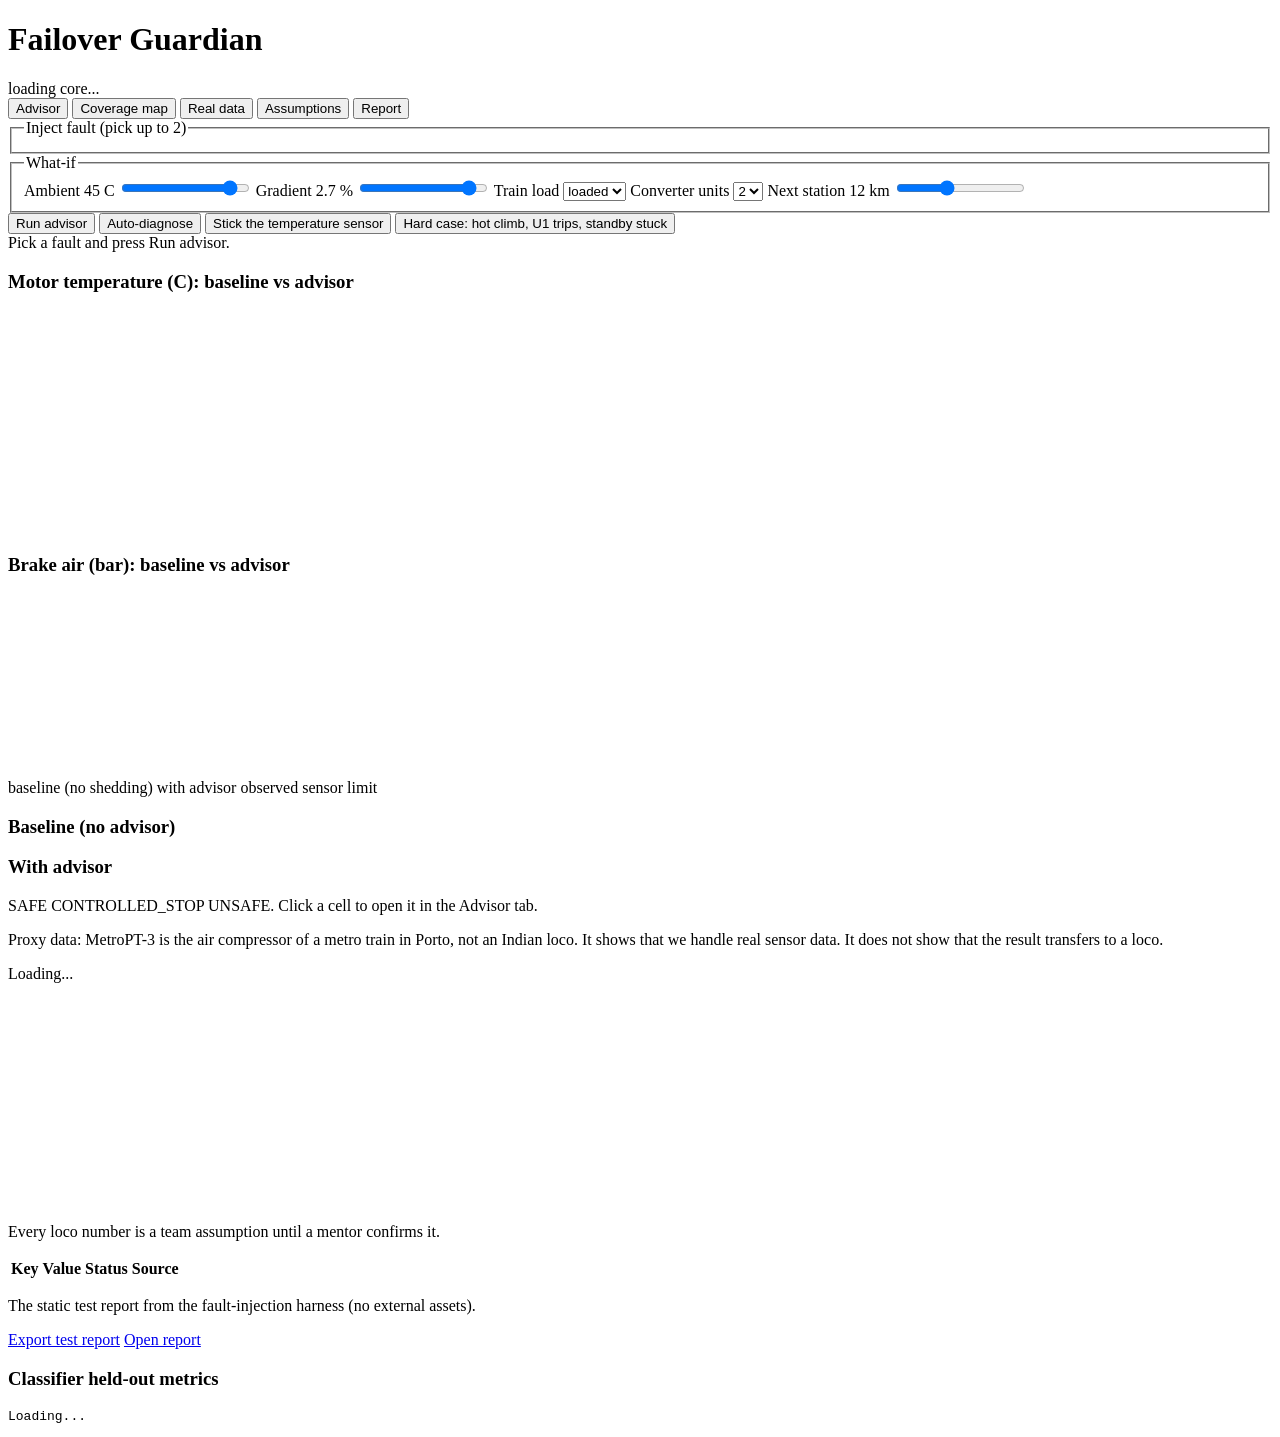
==== failover/app/static/index.html @ 6a4890f9 "app: M0 stub core, offline app skeleton, MetroPT-3 log Co-Authored-By: Claude Opus 5.5 <noreply@anth" ====
<!doctype html>
<html lang="en">
<head>
<meta charset="utf-8">
<meta name="viewport" content="width=device-width, initial-scale=1">
<title>Failover Guardian</title>
<link rel="stylesheet" href="/static/style.css">
</head>
<body>
<header>
  <h1>Failover Guardian</h1>
  <span id="core-badge" class="badge">loading core...</span>
  <nav>
    <button data-tab="advisor" class="active">Advisor</button>
    <button data-tab="coverage">Coverage map</button>
    <button data-tab="realdata">Real data</button>
    <button data-tab="assumptions">Assumptions</button>
    <button data-tab="report">Report</button>
  </nav>
</header>

<main>
<section id="tab-advisor" class="tab active">
  <div class="controls">
    <fieldset>
      <legend>Inject fault (pick up to 2)</legend>
      <div id="fault-picks"></div>
    </fieldset>
    <fieldset>
      <legend>What-if</legend>
      <label>Ambient <span id="v-ambient">45</span> C
        <input type="range" id="ambient" min="20" max="48" step="1" value="45"></label>
      <label>Gradient <span id="v-gradient">2.7</span> %
        <input type="range" id="gradient" min="0" max="3" step="0.1" value="2.7"></label>
      <label>Train load
        <select id="train_load"><option value="loaded">loaded</option><option value="empty">empty</option></select></label>
      <label>Converter units
        <select id="units"><option>2</option><option>3</option></select></label>
      <label>Next station <span id="v-dist">12</span> km
        <input type="range" id="dist" min="1" max="30" step="1" value="12"></label>
    </fieldset>
    <div class="buttons">
      <button id="btn-run" class="primary">Run advisor</button>
      <button id="btn-diagnose">Auto-diagnose</button>
      <button id="btn-stick">Stick the temperature sensor</button>
      <button id="btn-hard">Hard case: hot climb, U1 trips, standby stuck</button>
    </div>
  </div>
  <div class="advisor-body">
    <div id="decision-card" class="card">Pick a fault and press Run advisor.</div>
    <div class="charts">
      <h3>Motor temperature (C): baseline vs advisor</h3>
      <canvas id="chart-temp" width="640" height="220"></canvas>
      <h3>Brake air (bar): baseline vs advisor</h3>
      <canvas id="chart-air" width="640" height="180"></canvas>
      <div class="legend"><span class="sw base"></span>baseline (no shedding)
        <span class="sw adv"></span>with advisor <span class="sw obs"></span>observed sensor
        <span class="sw lim"></span>limit</div>
      <div id="run-outcomes"></div>
    </div>
  </div>
</section>

<section id="tab-coverage" class="tab">
  <div id="coverage-head"></div>
  <div class="grids">
    <div><h3>Baseline (no advisor)</h3><div id="grid-baseline"></div></div>
    <div><h3>With advisor</h3><div id="grid-advisor"></div></div>
  </div>
  <div class="legend"><span class="sw safe"></span>SAFE <span class="sw stop"></span>CONTROLLED_STOP
    <span class="sw unsafe"></span>UNSAFE. Click a cell to open it in the Advisor tab.</div>
</section>

<section id="tab-realdata" class="tab">
  <p class="warn">Proxy data: MetroPT-3 is the air compressor of a metro train in Porto, not an Indian loco.
    It shows that we handle real sensor data. It does not show that the result transfers to a loco.</p>
  <div id="realdata-body">Loading...</div>
  <canvas id="chart-anomaly" width="900" height="220"></canvas>
</section>

<section id="tab-assumptions" class="tab">
  <p>Every loco number is a team assumption until a mentor confirms it.</p>
  <table id="assumptions-table"><thead><tr><th>Key</th><th>Value</th><th>Status</th><th>Source</th></tr></thead><tbody></tbody></table>
</section>

<section id="tab-report" class="tab">
  <p>The static test report from the fault-injection harness (no external assets).</p>
  <p><a id="report-dl" href="/api/report?download=1" class="button primary">Export test report</a>
     <a href="/api/report" target="_blank" class="button">Open report</a></p>
  <div id="report-status"></div>
  <h3>Classifier held-out metrics</h3>
  <pre id="metrics-box">Loading...</pre>
</section>
</main>
<script src="/static/app.js"></script>
</body>
</html>
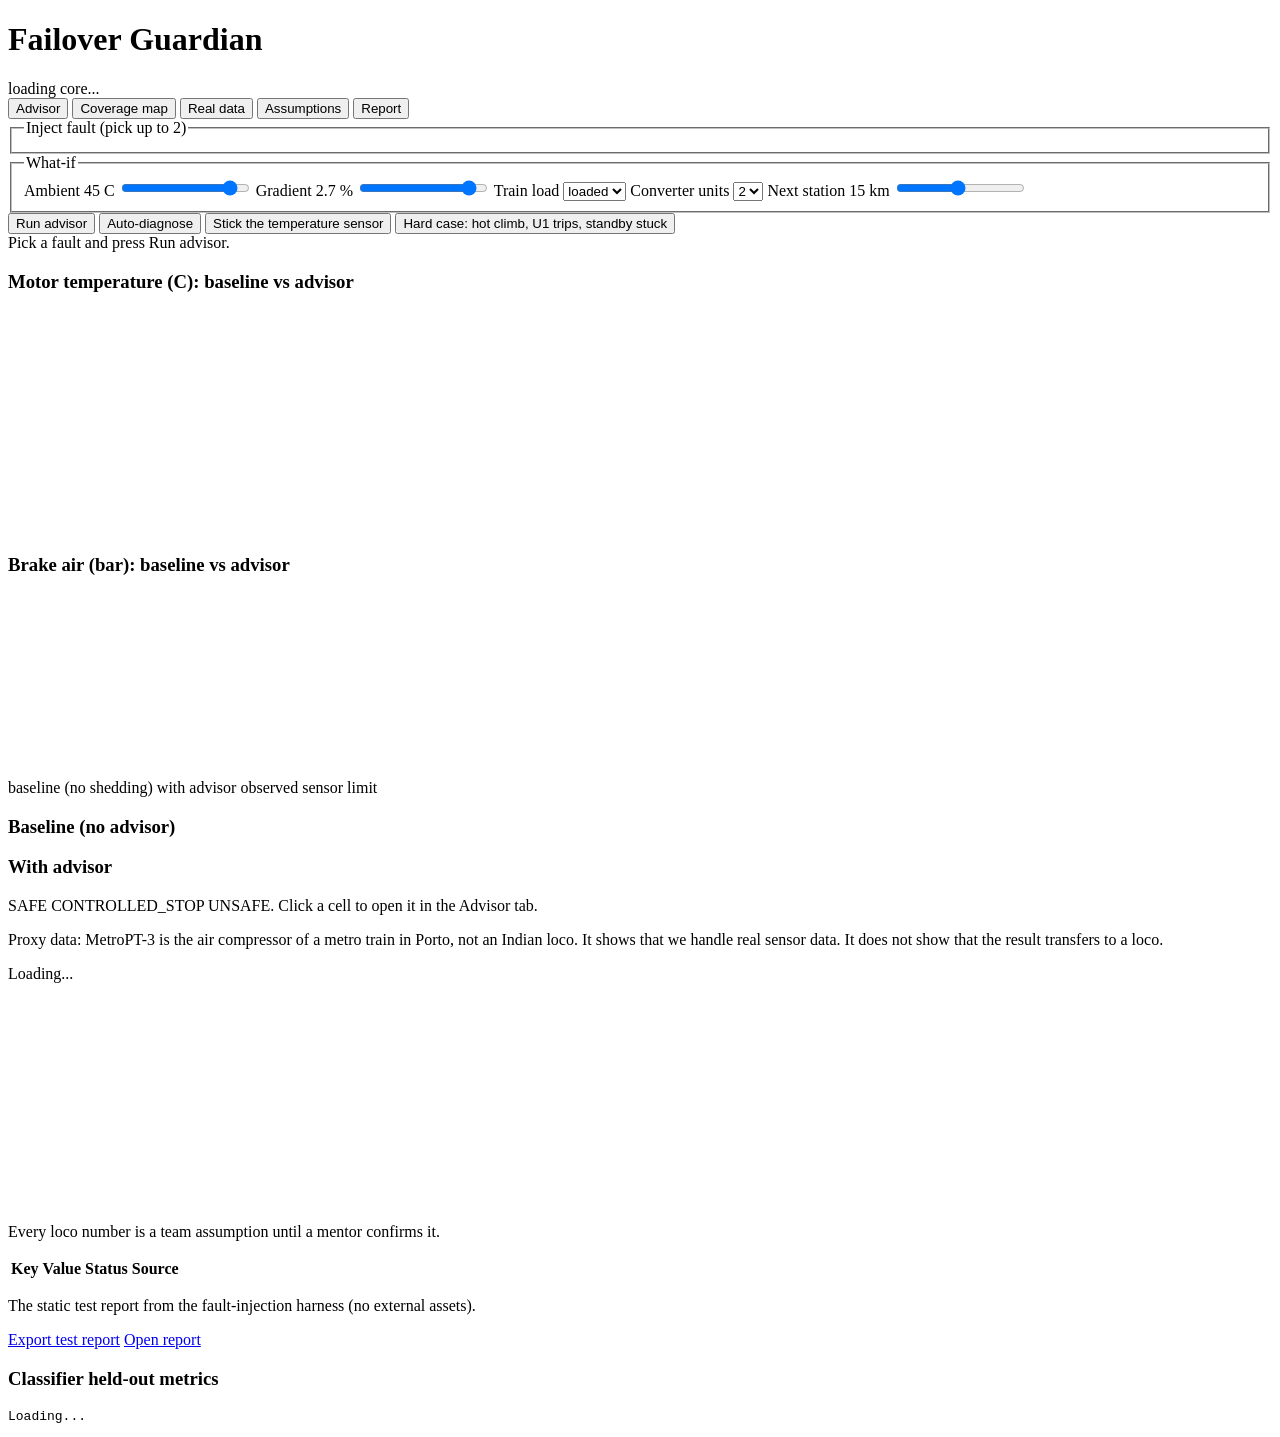
==== commit 4a62c93e: "Merge agent-b/ml-app: app on real core" ====
--- a/failover/app/static/index.html
+++ b/failover/app/static/index.html
@@ -36,8 +36,8 @@
         <select id="train_load"><option value="loaded">loaded</option><option value="empty">empty</option></select></label>
       <label>Converter units
         <select id="units"><option>2</option><option>3</option></select></label>
-      <label>Next station <span id="v-dist">12</span> km
-        <input type="range" id="dist" min="1" max="30" step="1" value="12"></label>
+      <label>Next station <span id="v-dist">15</span> km
+        <input type="range" id="dist" min="1" max="30" step="1" value="15"></label>
     </fieldset>
     <div class="buttons">
       <button id="btn-run" class="primary">Run advisor</button>
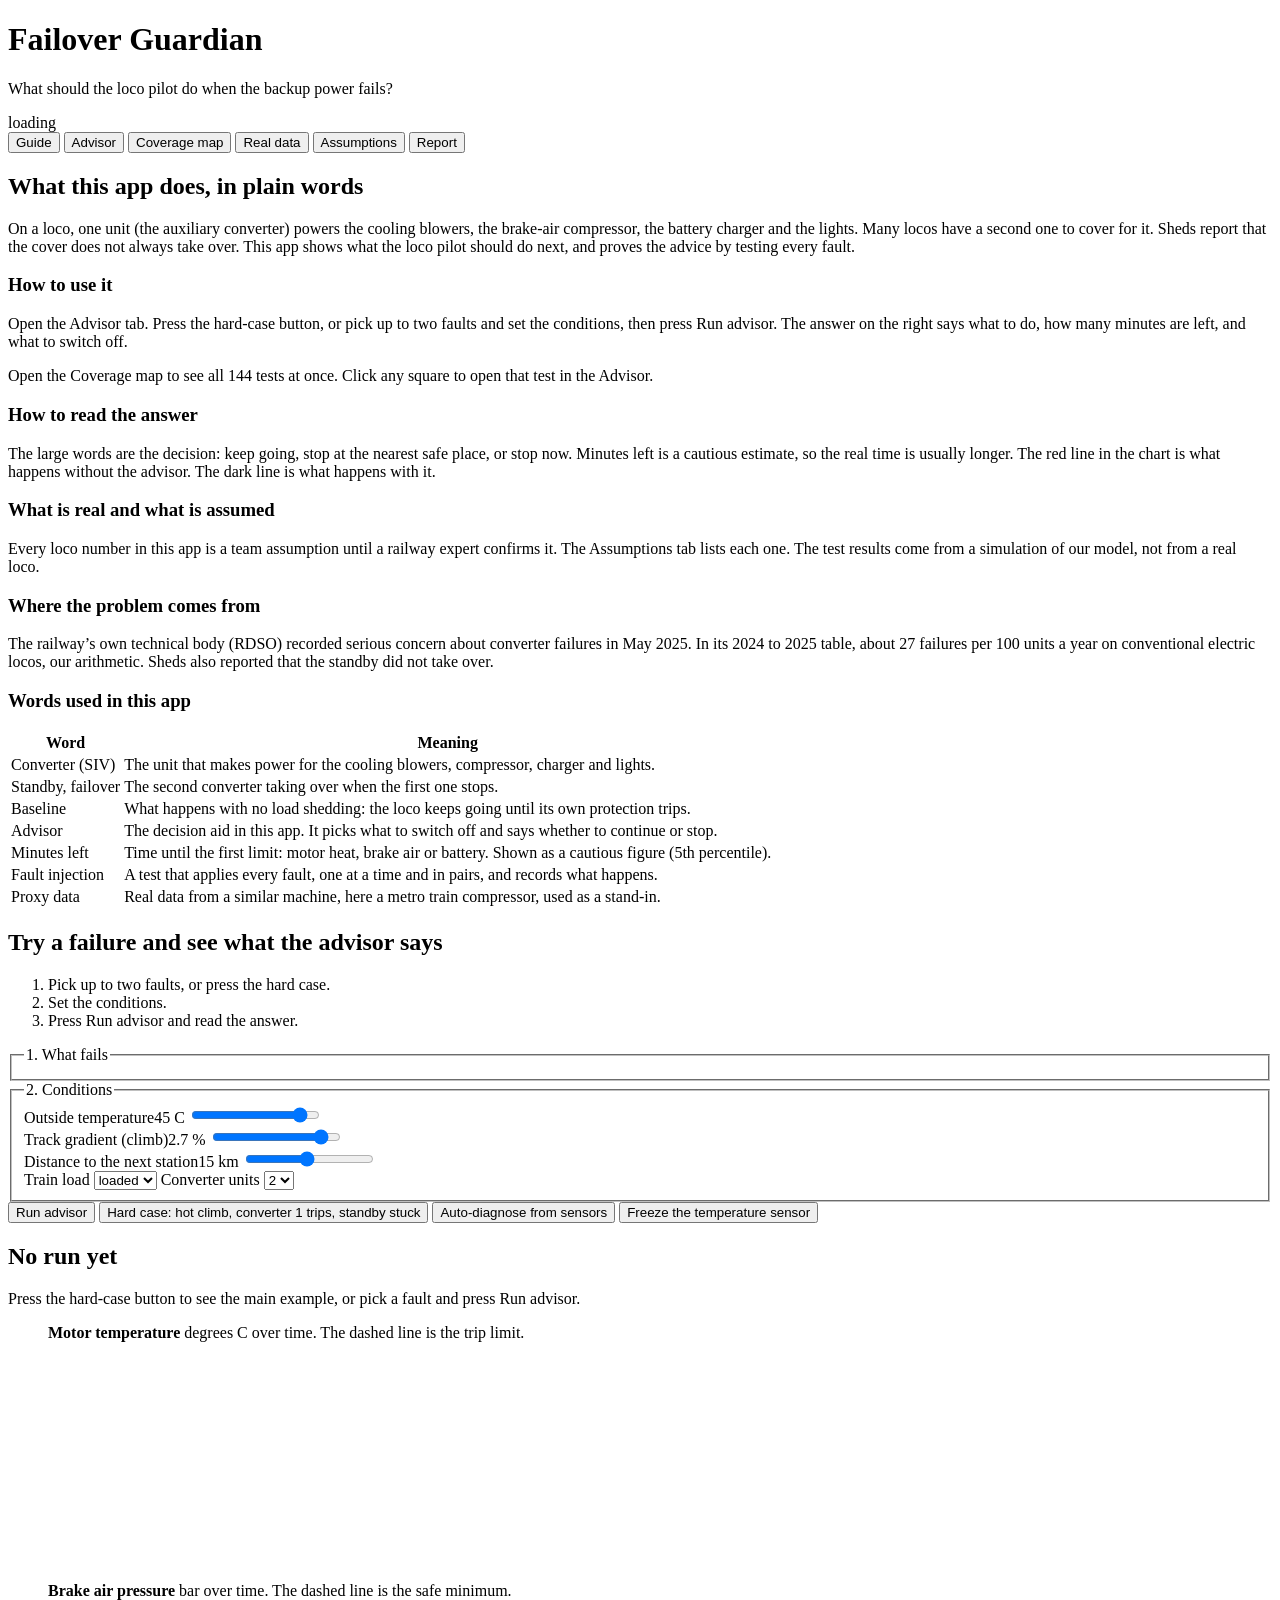
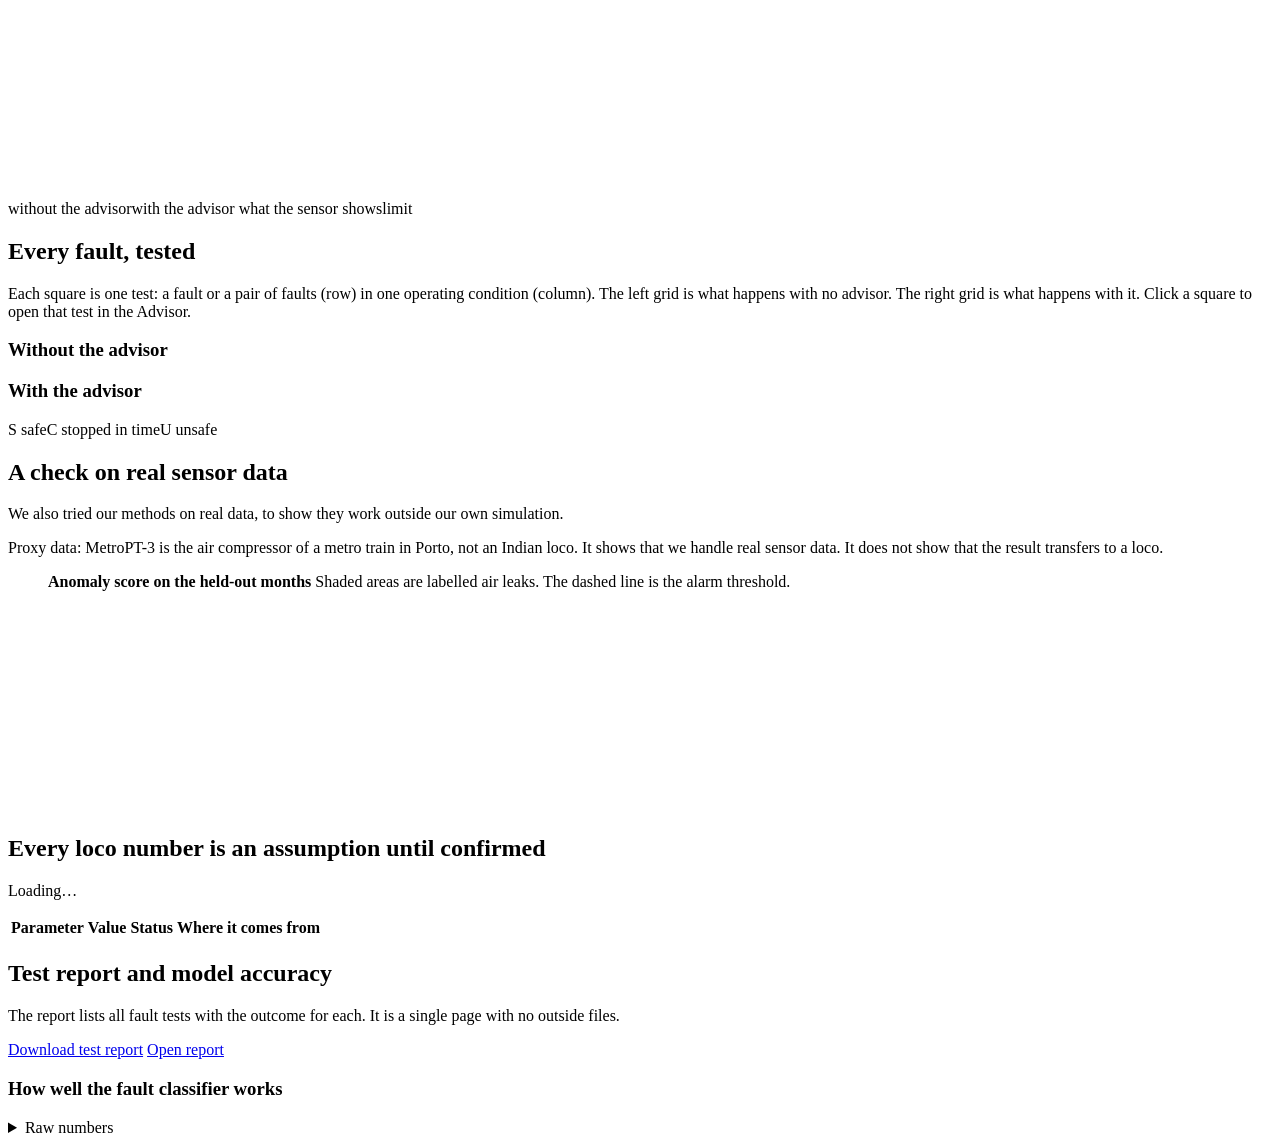
==== commit f73a6330: "app: redesign UI in plain words (Hallmark, Almanac theme), guide tab, app walkthrough notes Co-Autho" ====
--- a/failover/app/static/index.html
+++ b/failover/app/static/index.html
@@ -4,93 +4,183 @@
 <meta charset="utf-8">
 <meta name="viewport" content="width=device-width, initial-scale=1">
 <title>Failover Guardian</title>
+<meta name="description" content="A decision aid that tells a loco pilot what to switch off and how many minutes remain when the auxiliary converter fails, with a test of every fault.">
+
 <link rel="stylesheet" href="/static/style.css">
 </head>
 <body>
-<header>
-  <h1>Failover Guardian</h1>
-  <span id="core-badge" class="badge">loading core...</span>
-  <nav>
-    <button data-tab="advisor" class="active">Advisor</button>
-    <button data-tab="coverage">Coverage map</button>
-    <button data-tab="realdata">Real data</button>
-    <button data-tab="assumptions">Assumptions</button>
-    <button data-tab="report">Report</button>
-  </nav>
+<header class="topbar">
+  <div class="bar-inner">
+    <div class="brand">
+      <h1>Failover Guardian</h1>
+      <p class="tagline">What should the loco pilot do when the backup power fails?</p>
+    </div>
+    <span id="core-badge" class="badge">loading</span>
+    <nav class="tabs" role="tablist" aria-label="Sections">
+      <button role="tab" data-tab="guide">Guide</button>
+      <button role="tab" data-tab="advisor">Advisor</button>
+      <button role="tab" data-tab="coverage">Coverage map</button>
+      <button role="tab" data-tab="realdata">Real data</button>
+      <button role="tab" data-tab="assumptions">Assumptions</button>
+      <button role="tab" data-tab="report">Report</button>
+    </nav>
+  </div>
 </header>
 
-<main>
-<section id="tab-advisor" class="tab active">
-  <div class="controls">
-    <fieldset>
-      <legend>Inject fault (pick up to 2)</legend>
-      <div id="fault-picks"></div>
-    </fieldset>
-    <fieldset>
-      <legend>What-if</legend>
-      <label>Ambient <span id="v-ambient">45</span> C
-        <input type="range" id="ambient" min="20" max="48" step="1" value="45"></label>
-      <label>Gradient <span id="v-gradient">2.7</span> %
-        <input type="range" id="gradient" min="0" max="3" step="0.1" value="2.7"></label>
-      <label>Train load
-        <select id="train_load"><option value="loaded">loaded</option><option value="empty">empty</option></select></label>
-      <label>Converter units
-        <select id="units"><option>2</option><option>3</option></select></label>
-      <label>Next station <span id="v-dist">15</span> km
-        <input type="range" id="dist" min="1" max="30" step="1" value="15"></label>
-    </fieldset>
-    <div class="buttons">
-      <button id="btn-run" class="primary">Run advisor</button>
-      <button id="btn-diagnose">Auto-diagnose</button>
-      <button id="btn-stick">Stick the temperature sensor</button>
-      <button id="btn-hard">Hard case: hot climb, U1 trips, standby stuck</button>
+<main class="container">
+
+<section id="tab-guide" class="tab" role="tabpanel">
+  <div class="page-head">
+    <h2>What this app does, in plain words</h2>
+    <p>On a loco, one unit (the auxiliary converter) powers the cooling blowers, the brake-air compressor, the battery charger and the lights. Many locos have a second one to cover for it. Sheds report that the cover does not always take over. This app shows what the loco pilot should do next, and proves the advice by testing every fault.</p>
+  </div>
+  <div class="two-col">
+    <div class="block">
+      <h3>How to use it</h3>
+      <p>Open the Advisor tab. Press the hard-case button, or pick up to two faults and set the conditions, then press Run advisor. The answer on the right says what to do, how many minutes are left, and what to switch off.</p>
+      <p>Open the Coverage map to see all 144 tests at once. Click any square to open that test in the Advisor.</p>
+    </div>
+    <div class="block">
+      <h3>How to read the answer</h3>
+      <p>The large words are the decision: keep going, stop at the nearest safe place, or stop now. Minutes left is a cautious estimate, so the real time is usually longer. The red line in the chart is what happens without the advisor. The dark line is what happens with it.</p>
+    </div>
+    <div class="block">
+      <h3>What is real and what is assumed</h3>
+      <p>Every loco number in this app is a team assumption until a railway expert confirms it. The Assumptions tab lists each one. The test results come from a simulation of our model, not from a real loco.</p>
+    </div>
+    <div class="block">
+      <h3>Where the problem comes from</h3>
+      <p>The railway’s own technical body (RDSO) recorded serious concern about converter failures in May 2025. In its 2024 to 2025 table, about 27 failures per 100 units a year on conventional electric locos, our arithmetic. Sheds also reported that the standby did not take over.</p>
     </div>
   </div>
-  <div class="advisor-body">
-    <div id="decision-card" class="card">Pick a fault and press Run advisor.</div>
-    <div class="charts">
-      <h3>Motor temperature (C): baseline vs advisor</h3>
-      <canvas id="chart-temp" width="640" height="220"></canvas>
-      <h3>Brake air (bar): baseline vs advisor</h3>
-      <canvas id="chart-air" width="640" height="180"></canvas>
-      <div class="legend"><span class="sw base"></span>baseline (no shedding)
-        <span class="sw adv"></span>with advisor <span class="sw obs"></span>observed sensor
-        <span class="sw lim"></span>limit</div>
+  <div class="block">
+    <h3>Words used in this app</h3>
+    <div class="table-wrap"><table class="data">
+      <thead><tr><th>Word</th><th>Meaning</th></tr></thead>
+      <tbody>
+        <tr><td>Converter (SIV)</td><td>The unit that makes power for the cooling blowers, compressor, charger and lights.</td></tr>
+        <tr><td>Standby, failover</td><td>The second converter taking over when the first one stops.</td></tr>
+        <tr><td>Baseline</td><td>What happens with no load shedding: the loco keeps going until its own protection trips.</td></tr>
+        <tr><td>Advisor</td><td>The decision aid in this app. It picks what to switch off and says whether to continue or stop.</td></tr>
+        <tr><td>Minutes left</td><td>Time until the first limit: motor heat, brake air or battery. Shown as a cautious figure (5th percentile).</td></tr>
+        <tr><td>Fault injection</td><td>A test that applies every fault, one at a time and in pairs, and records what happens.</td></tr>
+        <tr><td>Proxy data</td><td>Real data from a similar machine, here a metro train compressor, used as a stand-in.</td></tr>
+      </tbody>
+    </table></div>
+  </div>
+</section>
+
+<section id="tab-advisor" class="tab" role="tabpanel">
+  <div class="page-head">
+    <h2>Try a failure and see what the advisor says</h2>
+    <ol class="steps">
+      <li>Pick up to two faults, or press the hard case.</li>
+      <li>Set the conditions.</li>
+      <li>Press Run advisor and read the answer.</li>
+    </ol>
+  </div>
+  <div class="advisor-layout">
+    <div class="setup">
+      <fieldset>
+        <legend>1. What fails</legend>
+        <div id="fault-picks"></div>
+      </fieldset>
+      <fieldset>
+        <legend>2. Conditions</legend>
+        <div class="slider"><label for="ambient">Outside temperature</label><span class="num"><span id="v-ambient">45</span> C</span>
+          <input type="range" id="ambient" min="20" max="48" step="1" value="45"></div>
+        <div class="slider"><label for="gradient">Track gradient (climb)</label><span class="num"><span id="v-gradient">2.7</span> %</span>
+          <input type="range" id="gradient" min="0" max="3" step="0.1" value="2.7"></div>
+        <div class="slider"><label for="dist">Distance to the next station</label><span class="num"><span id="v-dist">15</span> km</span>
+          <input type="range" id="dist" min="1" max="30" step="1" value="15"></div>
+        <div class="pair">
+          <label>Train load
+            <select id="train_load"><option value="loaded">loaded</option><option value="empty">empty</option></select></label>
+          <label>Converter units
+            <select id="units"><option>2</option><option>3</option></select></label>
+        </div>
+      </fieldset>
+      <div class="buttons">
+        <button id="btn-run" class="primary">Run advisor</button>
+        <button id="btn-hard">Hard case: hot climb, converter 1 trips, standby stuck</button>
+        <button id="btn-diagnose">Auto-diagnose from sensors</button>
+        <button id="btn-stick">Freeze the temperature sensor</button>
+      </div>
+    </div>
+    <div class="answer">
+      <div id="decision-card" class="sheet empty">
+        <h2>No run yet</h2>
+        <p class="why">Press the hard-case button to see the main example, or pick a fault and press Run advisor.</p>
+      </div>
       <div id="run-outcomes"></div>
+      <div class="charts">
+        <figure>
+          <figcaption><b>Motor temperature</b> <span class="note">degrees C over time. The dashed line is the trip limit.</span></figcaption>
+          <canvas id="chart-temp" width="900" height="220" role="img" aria-label="Line chart of motor temperature over time, with and without the advisor, against the trip limit"></canvas>
+        </figure>
+        <figure>
+          <figcaption><b>Brake air pressure</b> <span class="note">bar over time. The dashed line is the safe minimum.</span></figcaption>
+          <canvas id="chart-air" class="short" width="900" height="180" role="img" aria-label="Line chart of brake air pressure over time, with and without the advisor, against the safe minimum"></canvas>
+        </figure>
+        <div class="legend"><span><i class="sw base"></i>without the advisor</span><span><i class="sw adv"></i>with the advisor</span>
+          <span><i class="sw obs"></i>what the sensor shows</span><span><i class="sw lim"></i>limit</span></div>
+      </div>
     </div>
   </div>
 </section>
 
-<section id="tab-coverage" class="tab">
-  <div id="coverage-head"></div>
+<section id="tab-coverage" class="tab" role="tabpanel">
+  <div class="page-head">
+    <h2>Every fault, tested</h2>
+    <p>Each square is one test: a fault or a pair of faults (row) in one operating condition (column). The left grid is what happens with no advisor. The right grid is what happens with it. Click a square to open that test in the Advisor.</p>
+  </div>
+  <div id="coverage-head"><div class="skeleton"></div><div class="skeleton"></div></div>
   <div class="grids">
-    <div><h3>Baseline (no advisor)</h3><div id="grid-baseline"></div></div>
-    <div><h3>With advisor</h3><div id="grid-advisor"></div></div>
+    <div><h3>Without the advisor</h3><div id="grid-baseline"></div></div>
+    <div><h3>With the advisor</h3><div id="grid-advisor"></div></div>
   </div>
-  <div class="legend"><span class="sw safe"></span>SAFE <span class="sw stop"></span>CONTROLLED_STOP
-    <span class="sw unsafe"></span>UNSAFE. Click a cell to open it in the Advisor tab.</div>
+  <div class="legend"><span><i class="sw safe"></i>S safe</span><span><i class="sw stop"></i>C stopped in time</span><span><i class="sw unsafe"></i>U unsafe</span></div>
 </section>
 
-<section id="tab-realdata" class="tab">
-  <p class="warn">Proxy data: MetroPT-3 is the air compressor of a metro train in Porto, not an Indian loco.
-    It shows that we handle real sensor data. It does not show that the result transfers to a loco.</p>
-  <div id="realdata-body">Loading...</div>
-  <canvas id="chart-anomaly" width="900" height="220"></canvas>
+<section id="tab-realdata" class="tab" role="tabpanel">
+  <div class="page-head">
+    <h2>A check on real sensor data</h2>
+    <p>We also tried our methods on real data, to show they work outside our own simulation.</p>
+  </div>
+  <p class="warn">Proxy data: MetroPT-3 is the air compressor of a metro train in Porto, not an Indian loco. It shows that we handle real sensor data. It does not show that the result transfers to a loco.</p>
+  <div id="realdata-body"><div class="skeleton"></div><div class="skeleton"></div></div>
+  <figure>
+    <figcaption><b>Anomaly score on the held-out months</b> <span class="note">Shaded areas are labelled air leaks. The dashed line is the alarm threshold.</span></figcaption>
+    <canvas id="chart-anomaly" width="1000" height="220" role="img" aria-label="Line chart of the anomaly score over the held-out months, with the labelled air leaks shaded and the alarm threshold dashed"></canvas>
+  </figure>
 </section>
 
-<section id="tab-assumptions" class="tab">
-  <p>Every loco number is a team assumption until a mentor confirms it.</p>
-  <table id="assumptions-table"><thead><tr><th>Key</th><th>Value</th><th>Status</th><th>Source</th></tr></thead><tbody></tbody></table>
+<section id="tab-assumptions" class="tab" role="tabpanel">
+  <div class="page-head">
+    <h2>Every loco number is an assumption until confirmed</h2>
+    <p id="assumption-count">Loading…</p>
+  </div>
+  <div class="table-wrap"><table id="assumptions-table" class="data">
+    <thead><tr><th>Parameter</th><th>Value</th><th>Status</th><th>Where it comes from</th></tr></thead>
+    <tbody></tbody>
+  </table></div>
 </section>
 
-<section id="tab-report" class="tab">
-  <p>The static test report from the fault-injection harness (no external assets).</p>
-  <p><a id="report-dl" href="/api/report?download=1" class="button primary">Export test report</a>
+<section id="tab-report" class="tab" role="tabpanel">
+  <div class="page-head">
+    <h2>Test report and model accuracy</h2>
+    <p>The report lists all fault tests with the outcome for each. It is a single page with no outside files.</p>
+  </div>
+  <p><a id="report-dl" href="/api/report?download=1" class="button primary">Download test report</a>
      <a href="/api/report" target="_blank" class="button">Open report</a></p>
   <div id="report-status"></div>
-  <h3>Classifier held-out metrics</h3>
-  <pre id="metrics-box">Loading...</pre>
+  <div class="block">
+    <h3>How well the fault classifier works</h3>
+    <div id="metrics-table"><div class="skeleton"></div></div>
+    <details><summary>Raw numbers</summary><pre id="metrics-box">Loading...</pre></details>
+  </div>
 </section>
+
 </main>
 <script src="/static/app.js"></script>
 </body>
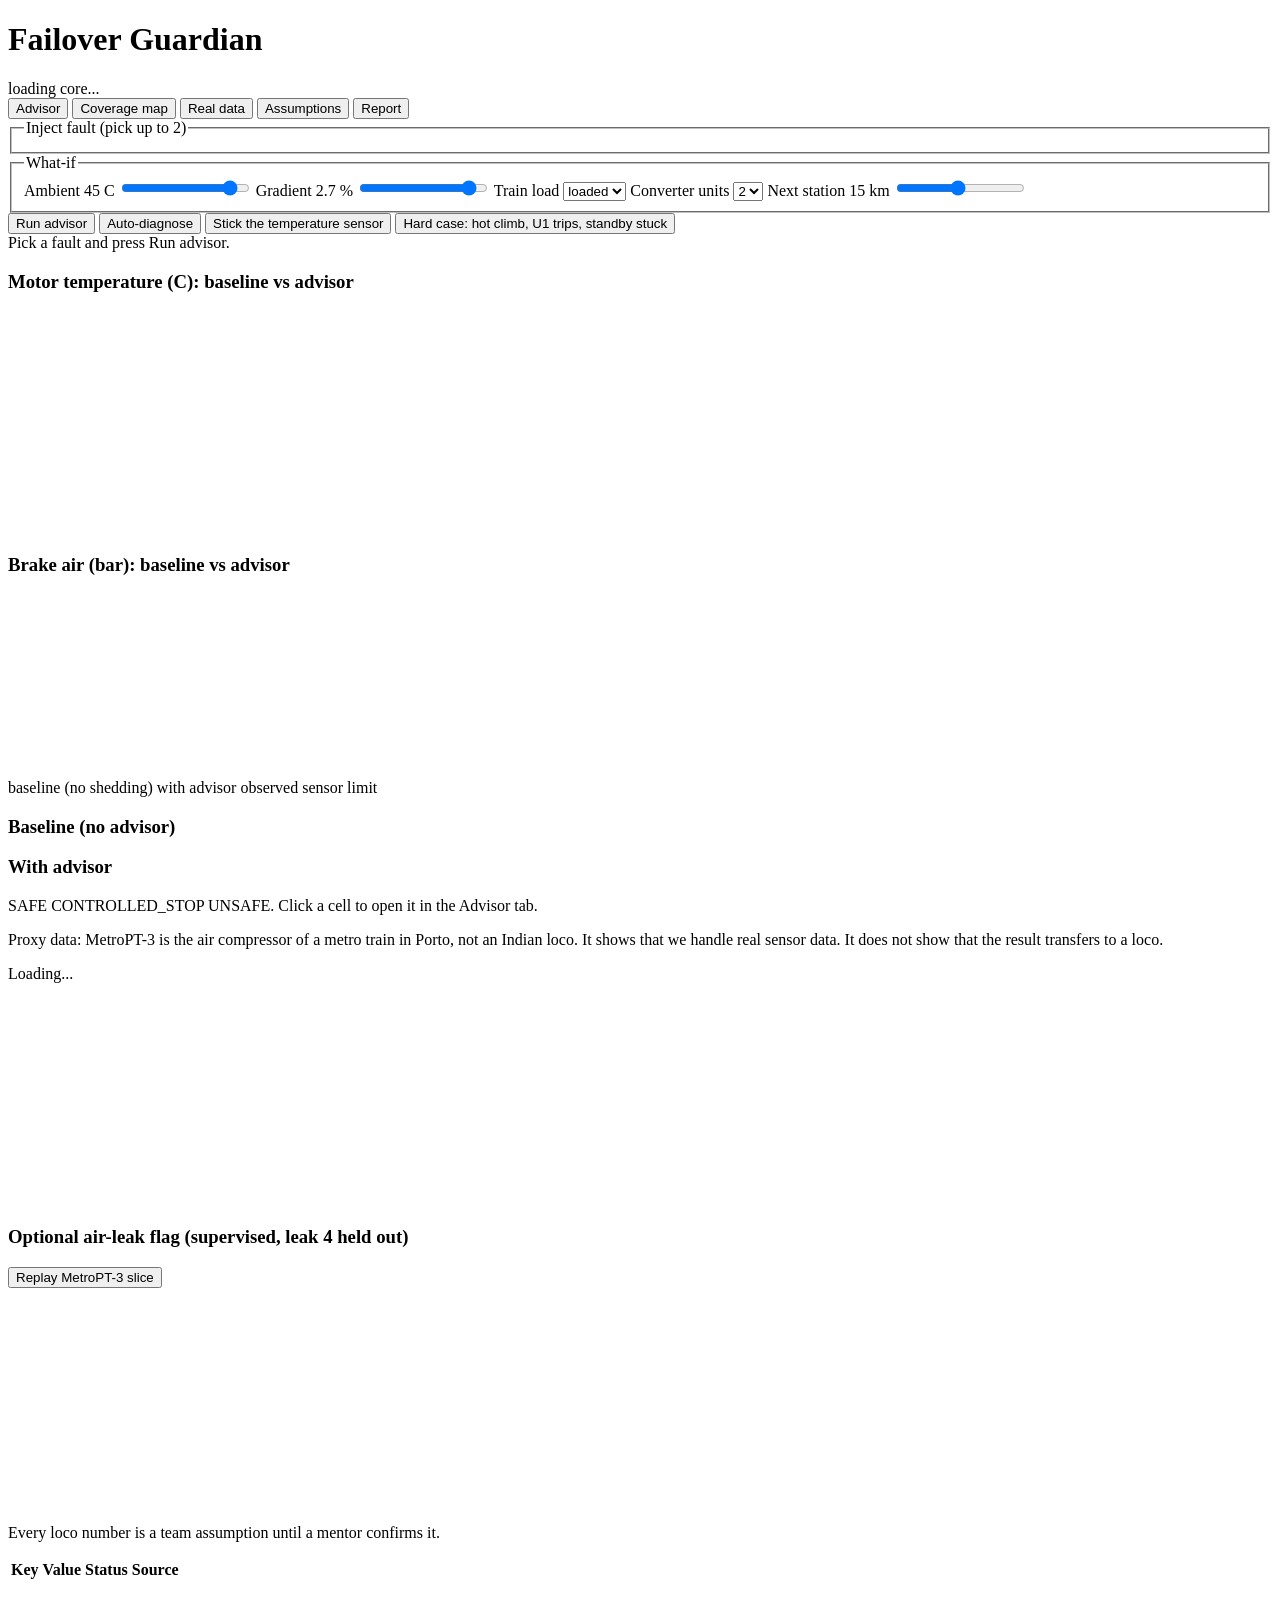
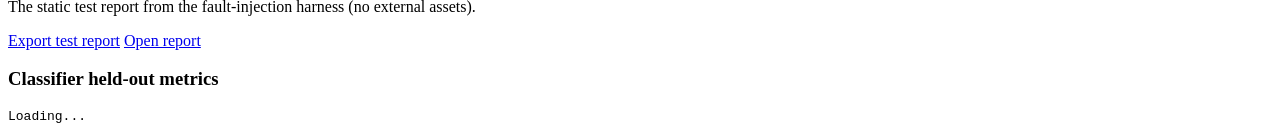
==== commit d4a3becb: "ml: optional MetroPT-3 air-leak flag with app hook, replay button, tests; README disclosure Co-Autho" ====
--- a/failover/app/static/index.html
+++ b/failover/app/static/index.html
@@ -4,183 +4,97 @@
 <meta charset="utf-8">
 <meta name="viewport" content="width=device-width, initial-scale=1">
 <title>Failover Guardian</title>
-<meta name="description" content="A decision aid that tells a loco pilot what to switch off and how many minutes remain when the auxiliary converter fails, with a test of every fault.">
-
 <link rel="stylesheet" href="/static/style.css">
 </head>
 <body>
-<header class="topbar">
-  <div class="bar-inner">
-    <div class="brand">
-      <h1>Failover Guardian</h1>
-      <p class="tagline">What should the loco pilot do when the backup power fails?</p>
-    </div>
-    <span id="core-badge" class="badge">loading</span>
-    <nav class="tabs" role="tablist" aria-label="Sections">
-      <button role="tab" data-tab="guide">Guide</button>
-      <button role="tab" data-tab="advisor">Advisor</button>
-      <button role="tab" data-tab="coverage">Coverage map</button>
-      <button role="tab" data-tab="realdata">Real data</button>
-      <button role="tab" data-tab="assumptions">Assumptions</button>
-      <button role="tab" data-tab="report">Report</button>
-    </nav>
-  </div>
+<header>
+  <h1>Failover Guardian</h1>
+  <span id="core-badge" class="badge">loading core...</span>
+  <nav>
+    <button data-tab="advisor" class="active">Advisor</button>
+    <button data-tab="coverage">Coverage map</button>
+    <button data-tab="realdata">Real data</button>
+    <button data-tab="assumptions">Assumptions</button>
+    <button data-tab="report">Report</button>
+  </nav>
 </header>
 
-<main class="container">
-
-<section id="tab-guide" class="tab" role="tabpanel">
-  <div class="page-head">
-    <h2>What this app does, in plain words</h2>
-    <p>On a loco, one unit (the auxiliary converter) powers the cooling blowers, the brake-air compressor, the battery charger and the lights. Many locos have a second one to cover for it. Sheds report that the cover does not always take over. This app shows what the loco pilot should do next, and proves the advice by testing every fault.</p>
-  </div>
-  <div class="two-col">
-    <div class="block">
-      <h3>How to use it</h3>
-      <p>Open the Advisor tab. Press the hard-case button, or pick up to two faults and set the conditions, then press Run advisor. The answer on the right says what to do, how many minutes are left, and what to switch off.</p>
-      <p>Open the Coverage map to see all 144 tests at once. Click any square to open that test in the Advisor.</p>
-    </div>
-    <div class="block">
-      <h3>How to read the answer</h3>
-      <p>The large words are the decision: keep going, stop at the nearest safe place, or stop now. Minutes left is a cautious estimate, so the real time is usually longer. The red line in the chart is what happens without the advisor. The dark line is what happens with it.</p>
-    </div>
-    <div class="block">
-      <h3>What is real and what is assumed</h3>
-      <p>Every loco number in this app is a team assumption until a railway expert confirms it. The Assumptions tab lists each one. The test results come from a simulation of our model, not from a real loco.</p>
-    </div>
-    <div class="block">
-      <h3>Where the problem comes from</h3>
-      <p>The railway’s own technical body (RDSO) recorded serious concern about converter failures in May 2025. In its 2024 to 2025 table, about 27 failures per 100 units a year on conventional electric locos, our arithmetic. Sheds also reported that the standby did not take over.</p>
+<main>
+<section id="tab-advisor" class="tab active">
+  <div class="controls">
+    <fieldset>
+      <legend>Inject fault (pick up to 2)</legend>
+      <div id="fault-picks"></div>
+    </fieldset>
+    <fieldset>
+      <legend>What-if</legend>
+      <label>Ambient <span id="v-ambient">45</span> C
+        <input type="range" id="ambient" min="20" max="48" step="1" value="45"></label>
+      <label>Gradient <span id="v-gradient">2.7</span> %
+        <input type="range" id="gradient" min="0" max="3" step="0.1" value="2.7"></label>
+      <label>Train load
+        <select id="train_load"><option value="loaded">loaded</option><option value="empty">empty</option></select></label>
+      <label>Converter units
+        <select id="units"><option>2</option><option>3</option></select></label>
+      <label>Next station <span id="v-dist">15</span> km
+        <input type="range" id="dist" min="1" max="30" step="1" value="15"></label>
+    </fieldset>
+    <div class="buttons">
+      <button id="btn-run" class="primary">Run advisor</button>
+      <button id="btn-diagnose">Auto-diagnose</button>
+      <button id="btn-stick">Stick the temperature sensor</button>
+      <button id="btn-hard">Hard case: hot climb, U1 trips, standby stuck</button>
     </div>
   </div>
-  <div class="block">
-    <h3>Words used in this app</h3>
-    <div class="table-wrap"><table class="data">
-      <thead><tr><th>Word</th><th>Meaning</th></tr></thead>
-      <tbody>
-        <tr><td>Converter (SIV)</td><td>The unit that makes power for the cooling blowers, compressor, charger and lights.</td></tr>
-        <tr><td>Standby, failover</td><td>The second converter taking over when the first one stops.</td></tr>
-        <tr><td>Baseline</td><td>What happens with no load shedding: the loco keeps going until its own protection trips.</td></tr>
-        <tr><td>Advisor</td><td>The decision aid in this app. It picks what to switch off and says whether to continue or stop.</td></tr>
-        <tr><td>Minutes left</td><td>Time until the first limit: motor heat, brake air or battery. Shown as a cautious figure (5th percentile).</td></tr>
-        <tr><td>Fault injection</td><td>A test that applies every fault, one at a time and in pairs, and records what happens.</td></tr>
-        <tr><td>Proxy data</td><td>Real data from a similar machine, here a metro train compressor, used as a stand-in.</td></tr>
-      </tbody>
-    </table></div>
-  </div>
-</section>
-
-<section id="tab-advisor" class="tab" role="tabpanel">
-  <div class="page-head">
-    <h2>Try a failure and see what the advisor says</h2>
-    <ol class="steps">
-      <li>Pick up to two faults, or press the hard case.</li>
-      <li>Set the conditions.</li>
-      <li>Press Run advisor and read the answer.</li>
-    </ol>
-  </div>
-  <div class="advisor-layout">
-    <div class="setup">
-      <fieldset>
-        <legend>1. What fails</legend>
-        <div id="fault-picks"></div>
-      </fieldset>
-      <fieldset>
-        <legend>2. Conditions</legend>
-        <div class="slider"><label for="ambient">Outside temperature</label><span class="num"><span id="v-ambient">45</span> C</span>
-          <input type="range" id="ambient" min="20" max="48" step="1" value="45"></div>
-        <div class="slider"><label for="gradient">Track gradient (climb)</label><span class="num"><span id="v-gradient">2.7</span> %</span>
-          <input type="range" id="gradient" min="0" max="3" step="0.1" value="2.7"></div>
-        <div class="slider"><label for="dist">Distance to the next station</label><span class="num"><span id="v-dist">15</span> km</span>
-          <input type="range" id="dist" min="1" max="30" step="1" value="15"></div>
-        <div class="pair">
-          <label>Train load
-            <select id="train_load"><option value="loaded">loaded</option><option value="empty">empty</option></select></label>
-          <label>Converter units
-            <select id="units"><option>2</option><option>3</option></select></label>
-        </div>
-      </fieldset>
-      <div class="buttons">
-        <button id="btn-run" class="primary">Run advisor</button>
-        <button id="btn-hard">Hard case: hot climb, converter 1 trips, standby stuck</button>
-        <button id="btn-diagnose">Auto-diagnose from sensors</button>
-        <button id="btn-stick">Freeze the temperature sensor</button>
-      </div>
-    </div>
-    <div class="answer">
-      <div id="decision-card" class="sheet empty">
-        <h2>No run yet</h2>
-        <p class="why">Press the hard-case button to see the main example, or pick a fault and press Run advisor.</p>
-      </div>
+  <div class="advisor-body">
+    <div id="decision-card" class="card">Pick a fault and press Run advisor.</div>
+    <div class="charts">
+      <h3>Motor temperature (C): baseline vs advisor</h3>
+      <canvas id="chart-temp" width="640" height="220"></canvas>
+      <h3>Brake air (bar): baseline vs advisor</h3>
+      <canvas id="chart-air" width="640" height="180"></canvas>
+      <div class="legend"><span class="sw base"></span>baseline (no shedding)
+        <span class="sw adv"></span>with advisor <span class="sw obs"></span>observed sensor
+        <span class="sw lim"></span>limit</div>
       <div id="run-outcomes"></div>
-      <div class="charts">
-        <figure>
-          <figcaption><b>Motor temperature</b> <span class="note">degrees C over time. The dashed line is the trip limit.</span></figcaption>
-          <canvas id="chart-temp" width="900" height="220" role="img" aria-label="Line chart of motor temperature over time, with and without the advisor, against the trip limit"></canvas>
-        </figure>
-        <figure>
-          <figcaption><b>Brake air pressure</b> <span class="note">bar over time. The dashed line is the safe minimum.</span></figcaption>
-          <canvas id="chart-air" class="short" width="900" height="180" role="img" aria-label="Line chart of brake air pressure over time, with and without the advisor, against the safe minimum"></canvas>
-        </figure>
-        <div class="legend"><span><i class="sw base"></i>without the advisor</span><span><i class="sw adv"></i>with the advisor</span>
-          <span><i class="sw obs"></i>what the sensor shows</span><span><i class="sw lim"></i>limit</span></div>
-      </div>
     </div>
   </div>
 </section>
 
-<section id="tab-coverage" class="tab" role="tabpanel">
-  <div class="page-head">
-    <h2>Every fault, tested</h2>
-    <p>Each square is one test: a fault or a pair of faults (row) in one operating condition (column). The left grid is what happens with no advisor. The right grid is what happens with it. Click a square to open that test in the Advisor.</p>
+<section id="tab-coverage" class="tab">
+  <div id="coverage-head"></div>
+  <div class="grids">
+    <div><h3>Baseline (no advisor)</h3><div id="grid-baseline"></div></div>
+    <div><h3>With advisor</h3><div id="grid-advisor"></div></div>
   </div>
-  <div id="coverage-head"><div class="skeleton"></div><div class="skeleton"></div></div>
-  <div class="grids">
-    <div><h3>Without the advisor</h3><div id="grid-baseline"></div></div>
-    <div><h3>With the advisor</h3><div id="grid-advisor"></div></div>
-  </div>
-  <div class="legend"><span><i class="sw safe"></i>S safe</span><span><i class="sw stop"></i>C stopped in time</span><span><i class="sw unsafe"></i>U unsafe</span></div>
+  <div class="legend"><span class="sw safe"></span>SAFE <span class="sw stop"></span>CONTROLLED_STOP
+    <span class="sw unsafe"></span>UNSAFE. Click a cell to open it in the Advisor tab.</div>
 </section>
 
-<section id="tab-realdata" class="tab" role="tabpanel">
-  <div class="page-head">
-    <h2>A check on real sensor data</h2>
-    <p>We also tried our methods on real data, to show they work outside our own simulation.</p>
-  </div>
-  <p class="warn">Proxy data: MetroPT-3 is the air compressor of a metro train in Porto, not an Indian loco. It shows that we handle real sensor data. It does not show that the result transfers to a loco.</p>
-  <div id="realdata-body"><div class="skeleton"></div><div class="skeleton"></div></div>
-  <figure>
-    <figcaption><b>Anomaly score on the held-out months</b> <span class="note">Shaded areas are labelled air leaks. The dashed line is the alarm threshold.</span></figcaption>
-    <canvas id="chart-anomaly" width="1000" height="220" role="img" aria-label="Line chart of the anomaly score over the held-out months, with the labelled air leaks shaded and the alarm threshold dashed"></canvas>
-  </figure>
+<section id="tab-realdata" class="tab">
+  <p class="warn">Proxy data: MetroPT-3 is the air compressor of a metro train in Porto, not an Indian loco.
+    It shows that we handle real sensor data. It does not show that the result transfers to a loco.</p>
+  <div id="realdata-body">Loading...</div>
+  <canvas id="chart-anomaly" width="900" height="220"></canvas>
+  <h3>Optional air-leak flag (supervised, leak 4 held out)</h3>
+  <p><button id="btn-replay">Replay MetroPT-3 slice</button> <span id="replay-status" class="line"></span></p>
+  <canvas id="chart-replay" width="900" height="200"></canvas>
+  <p class="small" id="replay-metrics"></p>
 </section>
 
-<section id="tab-assumptions" class="tab" role="tabpanel">
-  <div class="page-head">
-    <h2>Every loco number is an assumption until confirmed</h2>
-    <p id="assumption-count">Loading…</p>
-  </div>
-  <div class="table-wrap"><table id="assumptions-table" class="data">
-    <thead><tr><th>Parameter</th><th>Value</th><th>Status</th><th>Where it comes from</th></tr></thead>
-    <tbody></tbody>
-  </table></div>
+<section id="tab-assumptions" class="tab">
+  <p>Every loco number is a team assumption until a mentor confirms it.</p>
+  <table id="assumptions-table"><thead><tr><th>Key</th><th>Value</th><th>Status</th><th>Source</th></tr></thead><tbody></tbody></table>
 </section>
 
-<section id="tab-report" class="tab" role="tabpanel">
-  <div class="page-head">
-    <h2>Test report and model accuracy</h2>
-    <p>The report lists all fault tests with the outcome for each. It is a single page with no outside files.</p>
-  </div>
-  <p><a id="report-dl" href="/api/report?download=1" class="button primary">Download test report</a>
+<section id="tab-report" class="tab">
+  <p>The static test report from the fault-injection harness (no external assets).</p>
+  <p><a id="report-dl" href="/api/report?download=1" class="button primary">Export test report</a>
      <a href="/api/report" target="_blank" class="button">Open report</a></p>
   <div id="report-status"></div>
-  <div class="block">
-    <h3>How well the fault classifier works</h3>
-    <div id="metrics-table"><div class="skeleton"></div></div>
-    <details><summary>Raw numbers</summary><pre id="metrics-box">Loading...</pre></details>
-  </div>
+  <h3>Classifier held-out metrics</h3>
+  <pre id="metrics-box">Loading...</pre>
 </section>
-
 </main>
 <script src="/static/app.js"></script>
 </body>
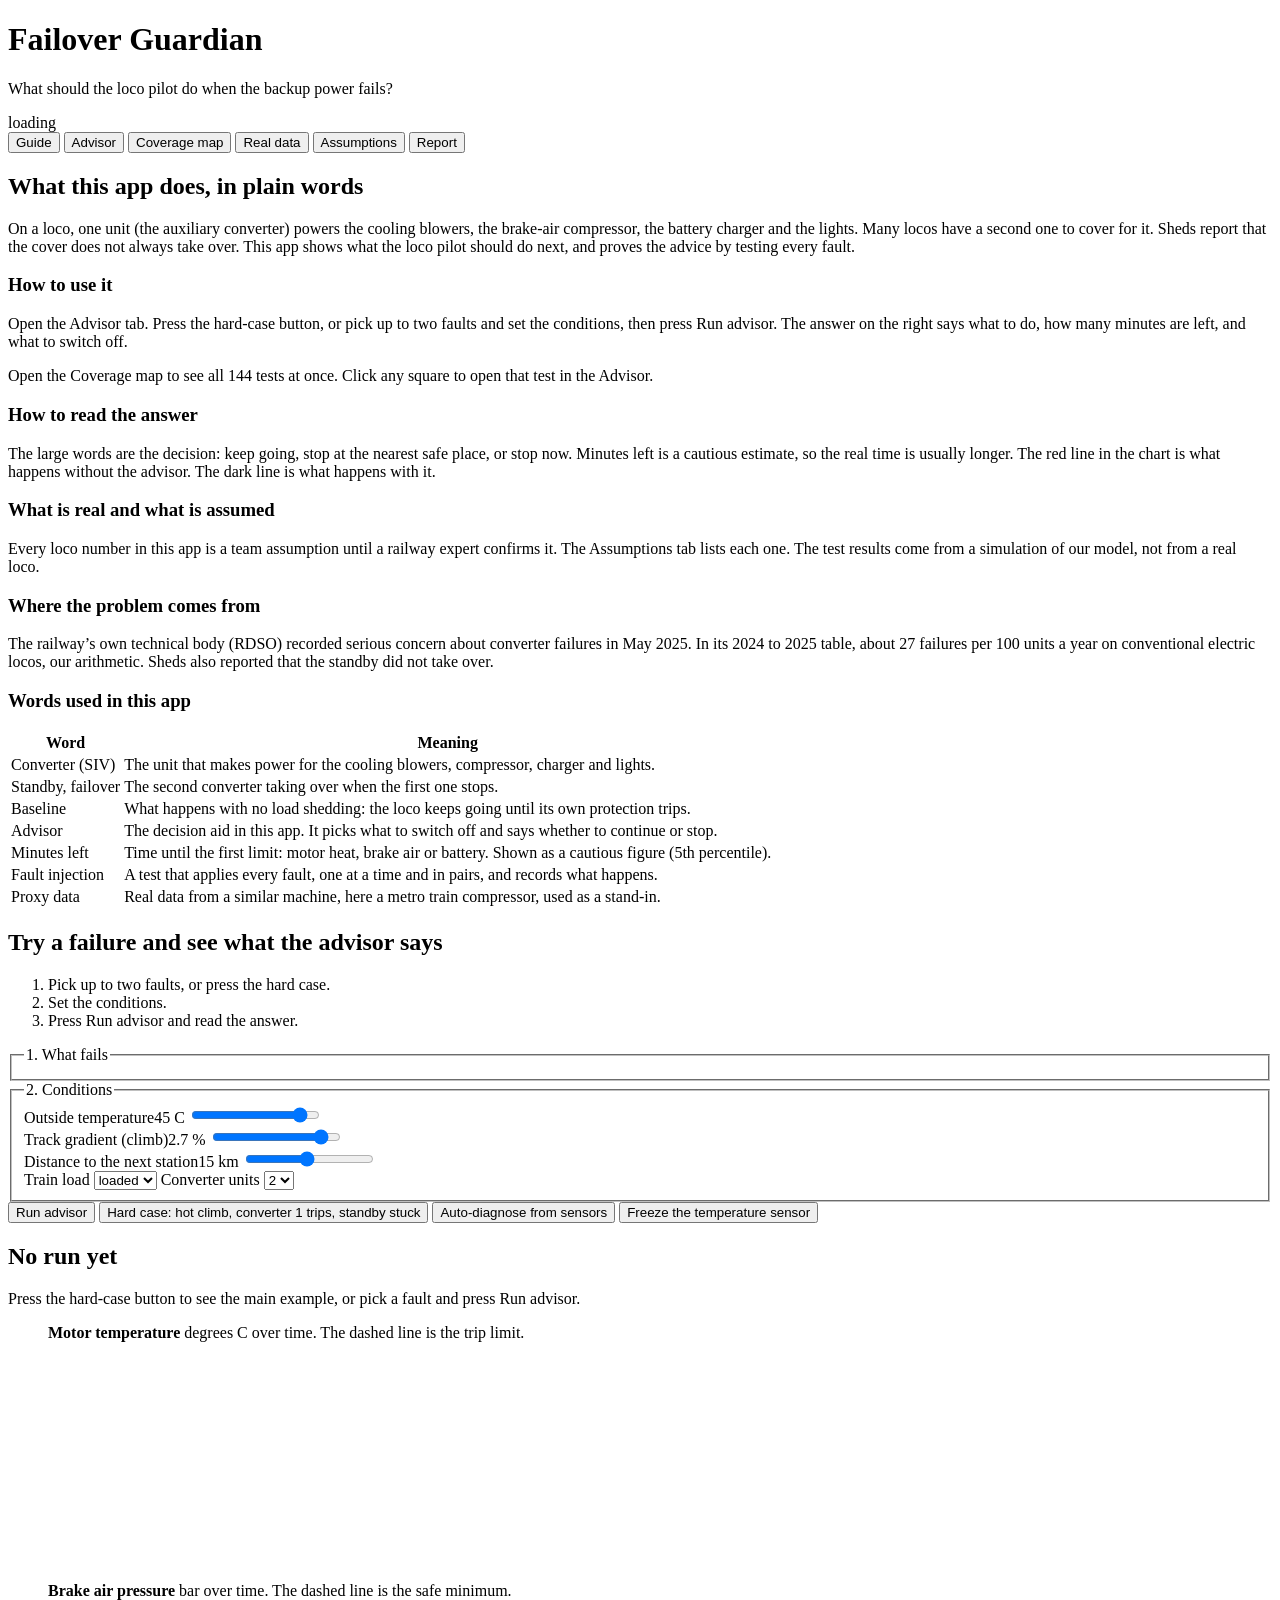
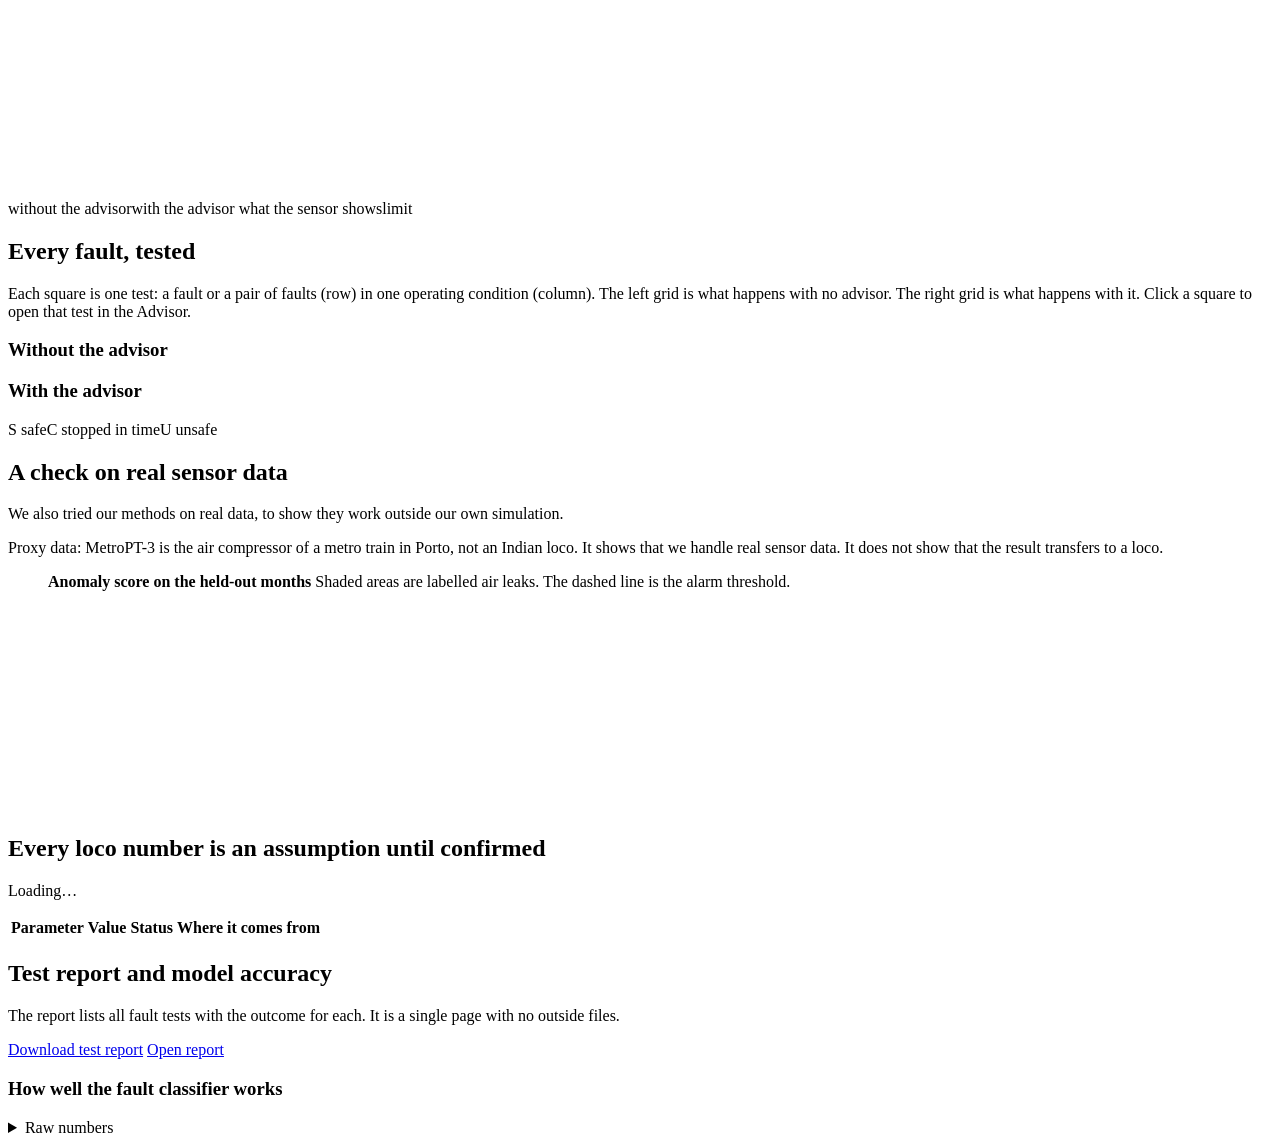
==== commit 34e7ce89: "Merge remote-tracking branch 'origin/main' into presenter/notes" ====
--- a/failover/app/static/index.html
+++ b/failover/app/static/index.html
@@ -4,97 +4,183 @@
 <meta charset="utf-8">
 <meta name="viewport" content="width=device-width, initial-scale=1">
 <title>Failover Guardian</title>
+<meta name="description" content="A decision aid that tells a loco pilot what to switch off and how many minutes remain when the auxiliary converter fails, with a test of every fault.">
+
 <link rel="stylesheet" href="/static/style.css">
 </head>
 <body>
-<header>
-  <h1>Failover Guardian</h1>
-  <span id="core-badge" class="badge">loading core...</span>
-  <nav>
-    <button data-tab="advisor" class="active">Advisor</button>
-    <button data-tab="coverage">Coverage map</button>
-    <button data-tab="realdata">Real data</button>
-    <button data-tab="assumptions">Assumptions</button>
-    <button data-tab="report">Report</button>
-  </nav>
+<header class="topbar">
+  <div class="bar-inner">
+    <div class="brand">
+      <h1>Failover Guardian</h1>
+      <p class="tagline">What should the loco pilot do when the backup power fails?</p>
+    </div>
+    <span id="core-badge" class="badge">loading</span>
+    <nav class="tabs" role="tablist" aria-label="Sections">
+      <button role="tab" data-tab="guide">Guide</button>
+      <button role="tab" data-tab="advisor">Advisor</button>
+      <button role="tab" data-tab="coverage">Coverage map</button>
+      <button role="tab" data-tab="realdata">Real data</button>
+      <button role="tab" data-tab="assumptions">Assumptions</button>
+      <button role="tab" data-tab="report">Report</button>
+    </nav>
+  </div>
 </header>
 
-<main>
-<section id="tab-advisor" class="tab active">
-  <div class="controls">
-    <fieldset>
-      <legend>Inject fault (pick up to 2)</legend>
-      <div id="fault-picks"></div>
-    </fieldset>
-    <fieldset>
-      <legend>What-if</legend>
-      <label>Ambient <span id="v-ambient">45</span> C
-        <input type="range" id="ambient" min="20" max="48" step="1" value="45"></label>
-      <label>Gradient <span id="v-gradient">2.7</span> %
-        <input type="range" id="gradient" min="0" max="3" step="0.1" value="2.7"></label>
-      <label>Train load
-        <select id="train_load"><option value="loaded">loaded</option><option value="empty">empty</option></select></label>
-      <label>Converter units
-        <select id="units"><option>2</option><option>3</option></select></label>
-      <label>Next station <span id="v-dist">15</span> km
-        <input type="range" id="dist" min="1" max="30" step="1" value="15"></label>
-    </fieldset>
-    <div class="buttons">
-      <button id="btn-run" class="primary">Run advisor</button>
-      <button id="btn-diagnose">Auto-diagnose</button>
-      <button id="btn-stick">Stick the temperature sensor</button>
-      <button id="btn-hard">Hard case: hot climb, U1 trips, standby stuck</button>
+<main class="container">
+
+<section id="tab-guide" class="tab" role="tabpanel">
+  <div class="page-head">
+    <h2>What this app does, in plain words</h2>
+    <p>On a loco, one unit (the auxiliary converter) powers the cooling blowers, the brake-air compressor, the battery charger and the lights. Many locos have a second one to cover for it. Sheds report that the cover does not always take over. This app shows what the loco pilot should do next, and proves the advice by testing every fault.</p>
+  </div>
+  <div class="two-col">
+    <div class="block">
+      <h3>How to use it</h3>
+      <p>Open the Advisor tab. Press the hard-case button, or pick up to two faults and set the conditions, then press Run advisor. The answer on the right says what to do, how many minutes are left, and what to switch off.</p>
+      <p>Open the Coverage map to see all 144 tests at once. Click any square to open that test in the Advisor.</p>
+    </div>
+    <div class="block">
+      <h3>How to read the answer</h3>
+      <p>The large words are the decision: keep going, stop at the nearest safe place, or stop now. Minutes left is a cautious estimate, so the real time is usually longer. The red line in the chart is what happens without the advisor. The dark line is what happens with it.</p>
+    </div>
+    <div class="block">
+      <h3>What is real and what is assumed</h3>
+      <p>Every loco number in this app is a team assumption until a railway expert confirms it. The Assumptions tab lists each one. The test results come from a simulation of our model, not from a real loco.</p>
+    </div>
+    <div class="block">
+      <h3>Where the problem comes from</h3>
+      <p>The railway’s own technical body (RDSO) recorded serious concern about converter failures in May 2025. In its 2024 to 2025 table, about 27 failures per 100 units a year on conventional electric locos, our arithmetic. Sheds also reported that the standby did not take over.</p>
     </div>
   </div>
-  <div class="advisor-body">
-    <div id="decision-card" class="card">Pick a fault and press Run advisor.</div>
-    <div class="charts">
-      <h3>Motor temperature (C): baseline vs advisor</h3>
-      <canvas id="chart-temp" width="640" height="220"></canvas>
-      <h3>Brake air (bar): baseline vs advisor</h3>
-      <canvas id="chart-air" width="640" height="180"></canvas>
-      <div class="legend"><span class="sw base"></span>baseline (no shedding)
-        <span class="sw adv"></span>with advisor <span class="sw obs"></span>observed sensor
-        <span class="sw lim"></span>limit</div>
+  <div class="block">
+    <h3>Words used in this app</h3>
+    <div class="table-wrap"><table class="data">
+      <thead><tr><th>Word</th><th>Meaning</th></tr></thead>
+      <tbody>
+        <tr><td>Converter (SIV)</td><td>The unit that makes power for the cooling blowers, compressor, charger and lights.</td></tr>
+        <tr><td>Standby, failover</td><td>The second converter taking over when the first one stops.</td></tr>
+        <tr><td>Baseline</td><td>What happens with no load shedding: the loco keeps going until its own protection trips.</td></tr>
+        <tr><td>Advisor</td><td>The decision aid in this app. It picks what to switch off and says whether to continue or stop.</td></tr>
+        <tr><td>Minutes left</td><td>Time until the first limit: motor heat, brake air or battery. Shown as a cautious figure (5th percentile).</td></tr>
+        <tr><td>Fault injection</td><td>A test that applies every fault, one at a time and in pairs, and records what happens.</td></tr>
+        <tr><td>Proxy data</td><td>Real data from a similar machine, here a metro train compressor, used as a stand-in.</td></tr>
+      </tbody>
+    </table></div>
+  </div>
+</section>
+
+<section id="tab-advisor" class="tab" role="tabpanel">
+  <div class="page-head">
+    <h2>Try a failure and see what the advisor says</h2>
+    <ol class="steps">
+      <li>Pick up to two faults, or press the hard case.</li>
+      <li>Set the conditions.</li>
+      <li>Press Run advisor and read the answer.</li>
+    </ol>
+  </div>
+  <div class="advisor-layout">
+    <div class="setup">
+      <fieldset>
+        <legend>1. What fails</legend>
+        <div id="fault-picks"></div>
+      </fieldset>
+      <fieldset>
+        <legend>2. Conditions</legend>
+        <div class="slider"><label for="ambient">Outside temperature</label><span class="num"><span id="v-ambient">45</span> C</span>
+          <input type="range" id="ambient" min="20" max="48" step="1" value="45"></div>
+        <div class="slider"><label for="gradient">Track gradient (climb)</label><span class="num"><span id="v-gradient">2.7</span> %</span>
+          <input type="range" id="gradient" min="0" max="3" step="0.1" value="2.7"></div>
+        <div class="slider"><label for="dist">Distance to the next station</label><span class="num"><span id="v-dist">15</span> km</span>
+          <input type="range" id="dist" min="1" max="30" step="1" value="15"></div>
+        <div class="pair">
+          <label>Train load
+            <select id="train_load"><option value="loaded">loaded</option><option value="empty">empty</option></select></label>
+          <label>Converter units
+            <select id="units"><option>2</option><option>3</option></select></label>
+        </div>
+      </fieldset>
+      <div class="buttons">
+        <button id="btn-run" class="primary">Run advisor</button>
+        <button id="btn-hard">Hard case: hot climb, converter 1 trips, standby stuck</button>
+        <button id="btn-diagnose">Auto-diagnose from sensors</button>
+        <button id="btn-stick">Freeze the temperature sensor</button>
+      </div>
+    </div>
+    <div class="answer">
+      <div id="decision-card" class="sheet empty">
+        <h2>No run yet</h2>
+        <p class="why">Press the hard-case button to see the main example, or pick a fault and press Run advisor.</p>
+      </div>
       <div id="run-outcomes"></div>
+      <div class="charts">
+        <figure>
+          <figcaption><b>Motor temperature</b> <span class="note">degrees C over time. The dashed line is the trip limit.</span></figcaption>
+          <canvas id="chart-temp" width="900" height="220" role="img" aria-label="Line chart of motor temperature over time, with and without the advisor, against the trip limit"></canvas>
+        </figure>
+        <figure>
+          <figcaption><b>Brake air pressure</b> <span class="note">bar over time. The dashed line is the safe minimum.</span></figcaption>
+          <canvas id="chart-air" class="short" width="900" height="180" role="img" aria-label="Line chart of brake air pressure over time, with and without the advisor, against the safe minimum"></canvas>
+        </figure>
+        <div class="legend"><span><i class="sw base"></i>without the advisor</span><span><i class="sw adv"></i>with the advisor</span>
+          <span><i class="sw obs"></i>what the sensor shows</span><span><i class="sw lim"></i>limit</span></div>
+      </div>
     </div>
   </div>
 </section>
 
-<section id="tab-coverage" class="tab">
-  <div id="coverage-head"></div>
+<section id="tab-coverage" class="tab" role="tabpanel">
+  <div class="page-head">
+    <h2>Every fault, tested</h2>
+    <p>Each square is one test: a fault or a pair of faults (row) in one operating condition (column). The left grid is what happens with no advisor. The right grid is what happens with it. Click a square to open that test in the Advisor.</p>
+  </div>
+  <div id="coverage-head"><div class="skeleton"></div><div class="skeleton"></div></div>
   <div class="grids">
-    <div><h3>Baseline (no advisor)</h3><div id="grid-baseline"></div></div>
-    <div><h3>With advisor</h3><div id="grid-advisor"></div></div>
+    <div><h3>Without the advisor</h3><div id="grid-baseline"></div></div>
+    <div><h3>With the advisor</h3><div id="grid-advisor"></div></div>
   </div>
-  <div class="legend"><span class="sw safe"></span>SAFE <span class="sw stop"></span>CONTROLLED_STOP
-    <span class="sw unsafe"></span>UNSAFE. Click a cell to open it in the Advisor tab.</div>
+  <div class="legend"><span><i class="sw safe"></i>S safe</span><span><i class="sw stop"></i>C stopped in time</span><span><i class="sw unsafe"></i>U unsafe</span></div>
 </section>
 
-<section id="tab-realdata" class="tab">
-  <p class="warn">Proxy data: MetroPT-3 is the air compressor of a metro train in Porto, not an Indian loco.
-    It shows that we handle real sensor data. It does not show that the result transfers to a loco.</p>
-  <div id="realdata-body">Loading...</div>
-  <canvas id="chart-anomaly" width="900" height="220"></canvas>
-  <h3>Optional air-leak flag (supervised, leak 4 held out)</h3>
-  <p><button id="btn-replay">Replay MetroPT-3 slice</button> <span id="replay-status" class="line"></span></p>
-  <canvas id="chart-replay" width="900" height="200"></canvas>
-  <p class="small" id="replay-metrics"></p>
+<section id="tab-realdata" class="tab" role="tabpanel">
+  <div class="page-head">
+    <h2>A check on real sensor data</h2>
+    <p>We also tried our methods on real data, to show they work outside our own simulation.</p>
+  </div>
+  <p class="warn">Proxy data: MetroPT-3 is the air compressor of a metro train in Porto, not an Indian loco. It shows that we handle real sensor data. It does not show that the result transfers to a loco.</p>
+  <div id="realdata-body"><div class="skeleton"></div><div class="skeleton"></div></div>
+  <figure>
+    <figcaption><b>Anomaly score on the held-out months</b> <span class="note">Shaded areas are labelled air leaks. The dashed line is the alarm threshold.</span></figcaption>
+    <canvas id="chart-anomaly" width="1000" height="220" role="img" aria-label="Line chart of the anomaly score over the held-out months, with the labelled air leaks shaded and the alarm threshold dashed"></canvas>
+  </figure>
 </section>
 
-<section id="tab-assumptions" class="tab">
-  <p>Every loco number is a team assumption until a mentor confirms it.</p>
-  <table id="assumptions-table"><thead><tr><th>Key</th><th>Value</th><th>Status</th><th>Source</th></tr></thead><tbody></tbody></table>
+<section id="tab-assumptions" class="tab" role="tabpanel">
+  <div class="page-head">
+    <h2>Every loco number is an assumption until confirmed</h2>
+    <p id="assumption-count">Loading…</p>
+  </div>
+  <div class="table-wrap"><table id="assumptions-table" class="data">
+    <thead><tr><th>Parameter</th><th>Value</th><th>Status</th><th>Where it comes from</th></tr></thead>
+    <tbody></tbody>
+  </table></div>
 </section>
 
-<section id="tab-report" class="tab">
-  <p>The static test report from the fault-injection harness (no external assets).</p>
-  <p><a id="report-dl" href="/api/report?download=1" class="button primary">Export test report</a>
+<section id="tab-report" class="tab" role="tabpanel">
+  <div class="page-head">
+    <h2>Test report and model accuracy</h2>
+    <p>The report lists all fault tests with the outcome for each. It is a single page with no outside files.</p>
+  </div>
+  <p><a id="report-dl" href="/api/report?download=1" class="button primary">Download test report</a>
      <a href="/api/report" target="_blank" class="button">Open report</a></p>
   <div id="report-status"></div>
-  <h3>Classifier held-out metrics</h3>
-  <pre id="metrics-box">Loading...</pre>
+  <div class="block">
+    <h3>How well the fault classifier works</h3>
+    <div id="metrics-table"><div class="skeleton"></div></div>
+    <details><summary>Raw numbers</summary><pre id="metrics-box">Loading...</pre></details>
+  </div>
 </section>
+
 </main>
 <script src="/static/app.js"></script>
 </body>
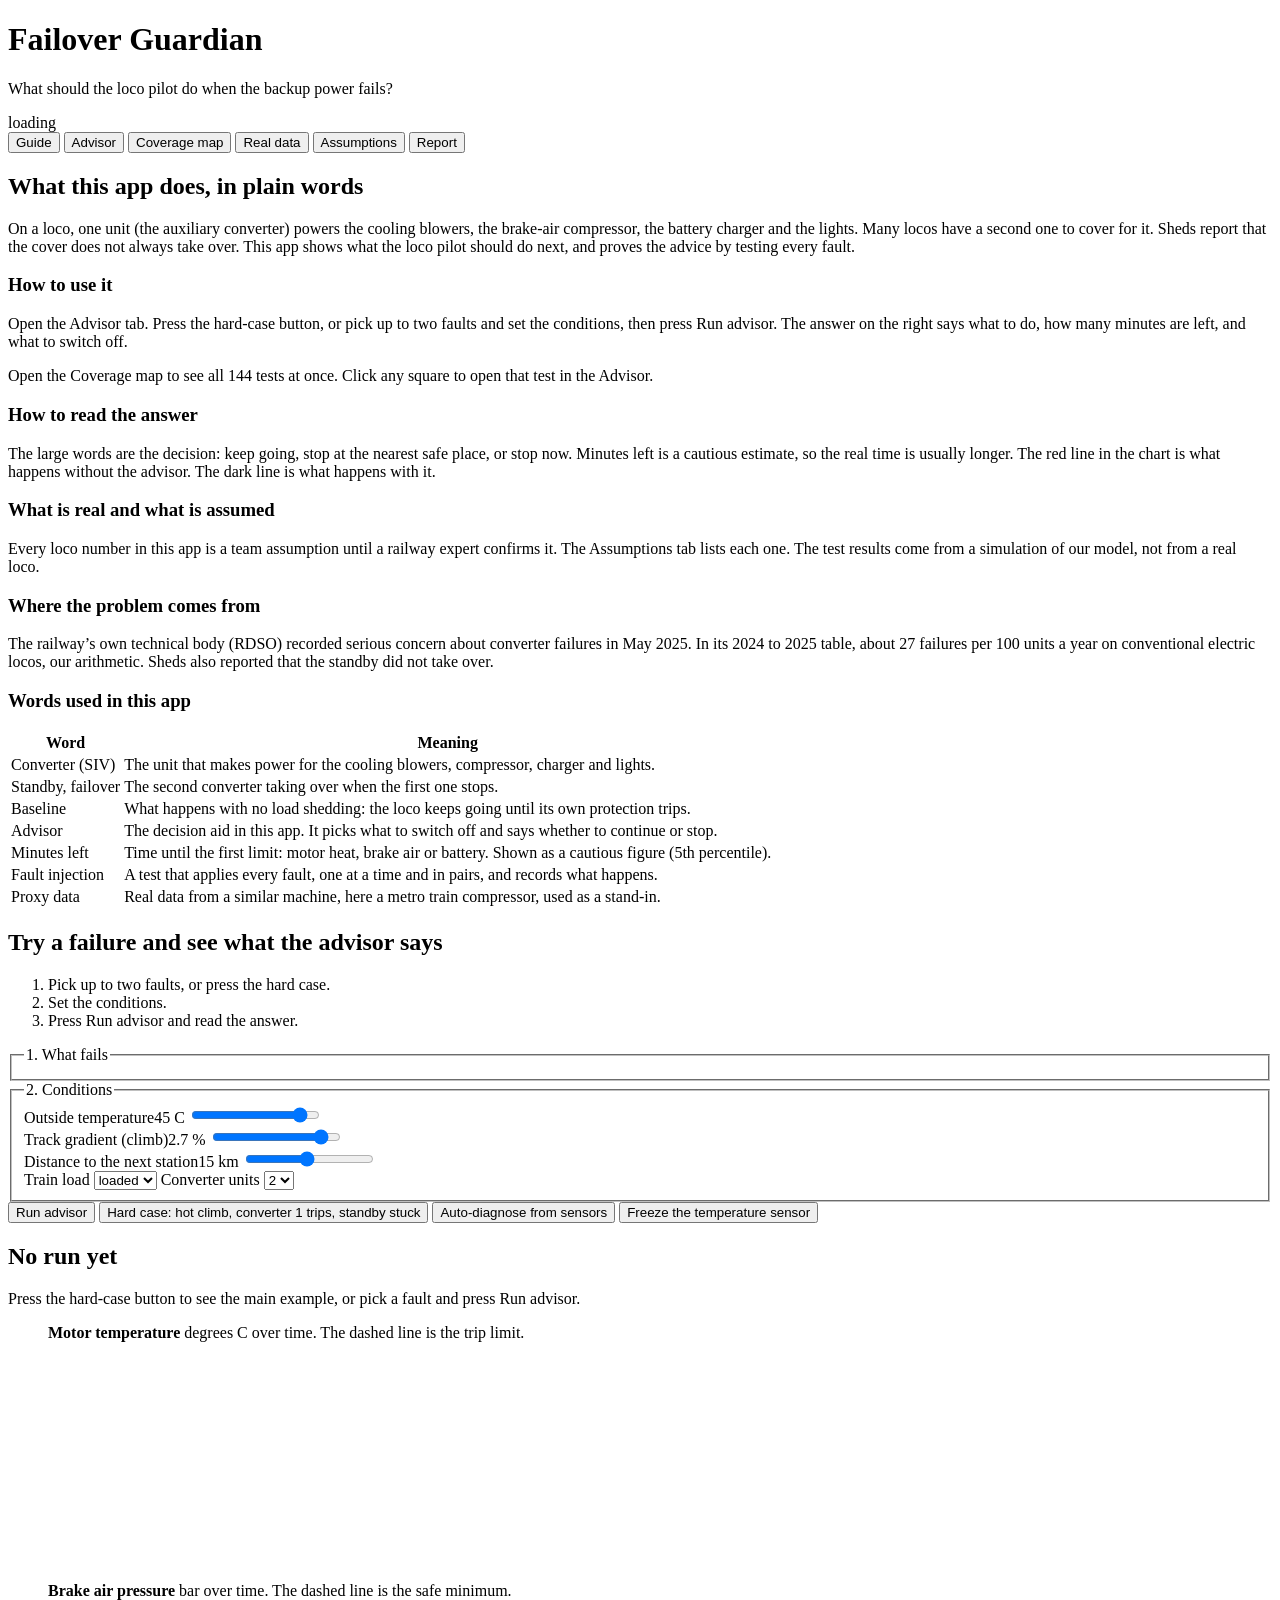
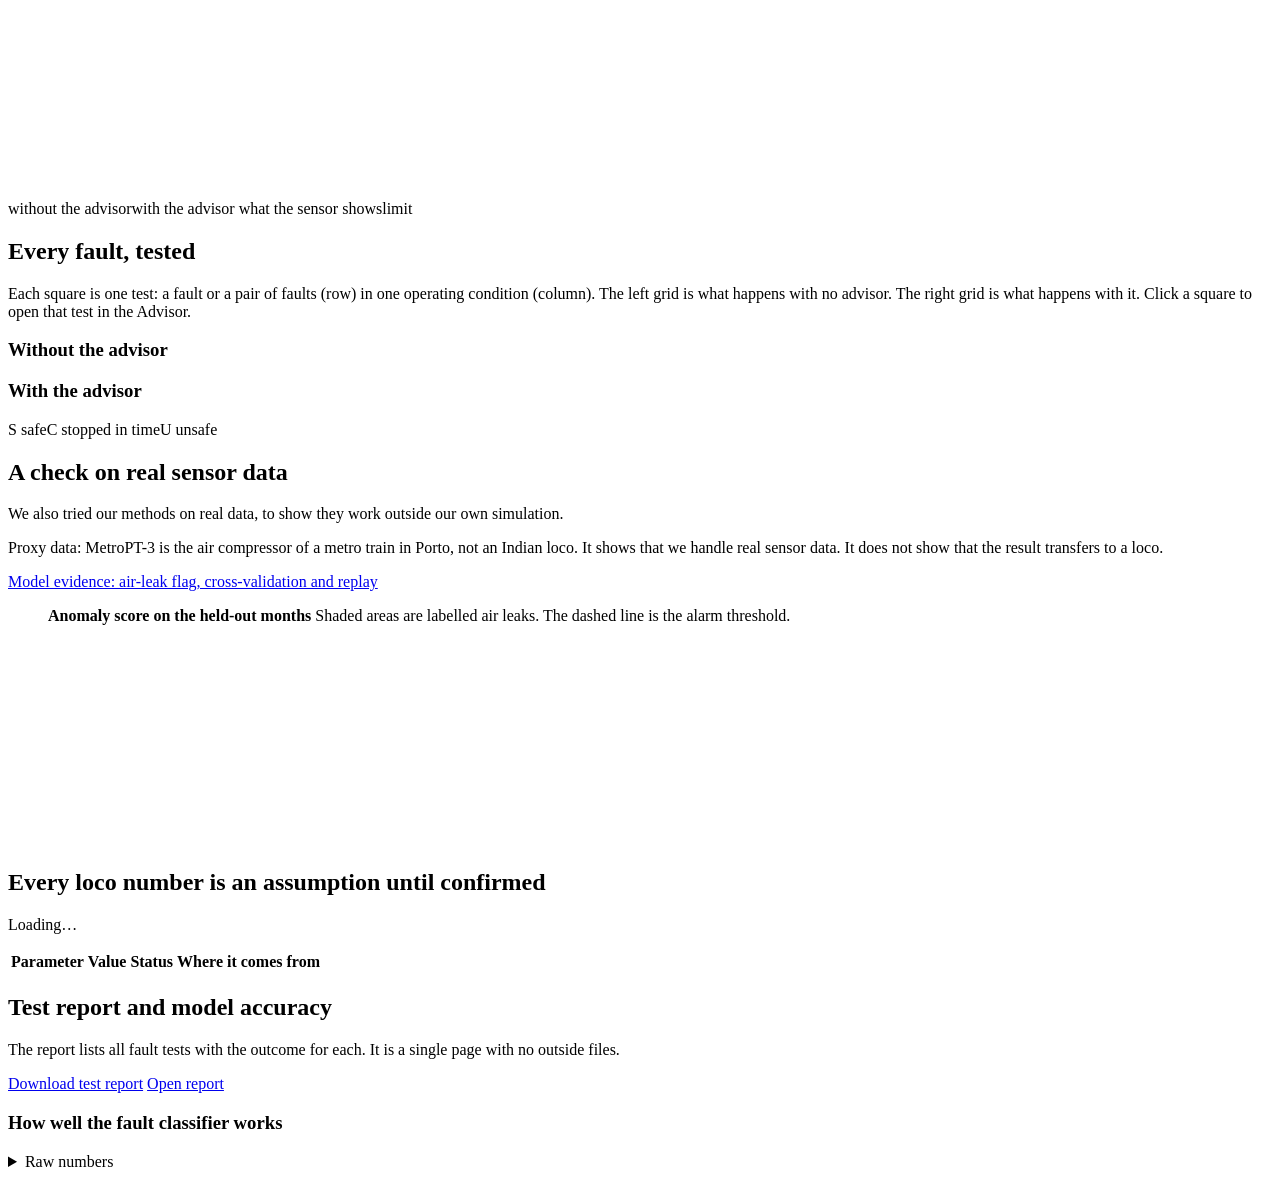
==== commit 3d795b67: "ml: air-leak model v2 with leave-one-event-out CV, leak rate, data-quality check, advisor hook, evid" ====
--- a/failover/app/static/index.html
+++ b/failover/app/static/index.html
@@ -148,6 +148,7 @@
     <p>We also tried our methods on real data, to show they work outside our own simulation.</p>
   </div>
   <p class="warn">Proxy data: MetroPT-3 is the air compressor of a metro train in Porto, not an Indian loco. It shows that we handle real sensor data. It does not show that the result transfers to a loco.</p>
+  <p><a href="/evidence">Model evidence: air-leak flag, cross-validation and replay</a></p>
   <div id="realdata-body"><div class="skeleton"></div><div class="skeleton"></div></div>
   <figure>
     <figcaption><b>Anomaly score on the held-out months</b> <span class="note">Shaded areas are labelled air leaks. The dashed line is the alarm threshold.</span></figcaption>
